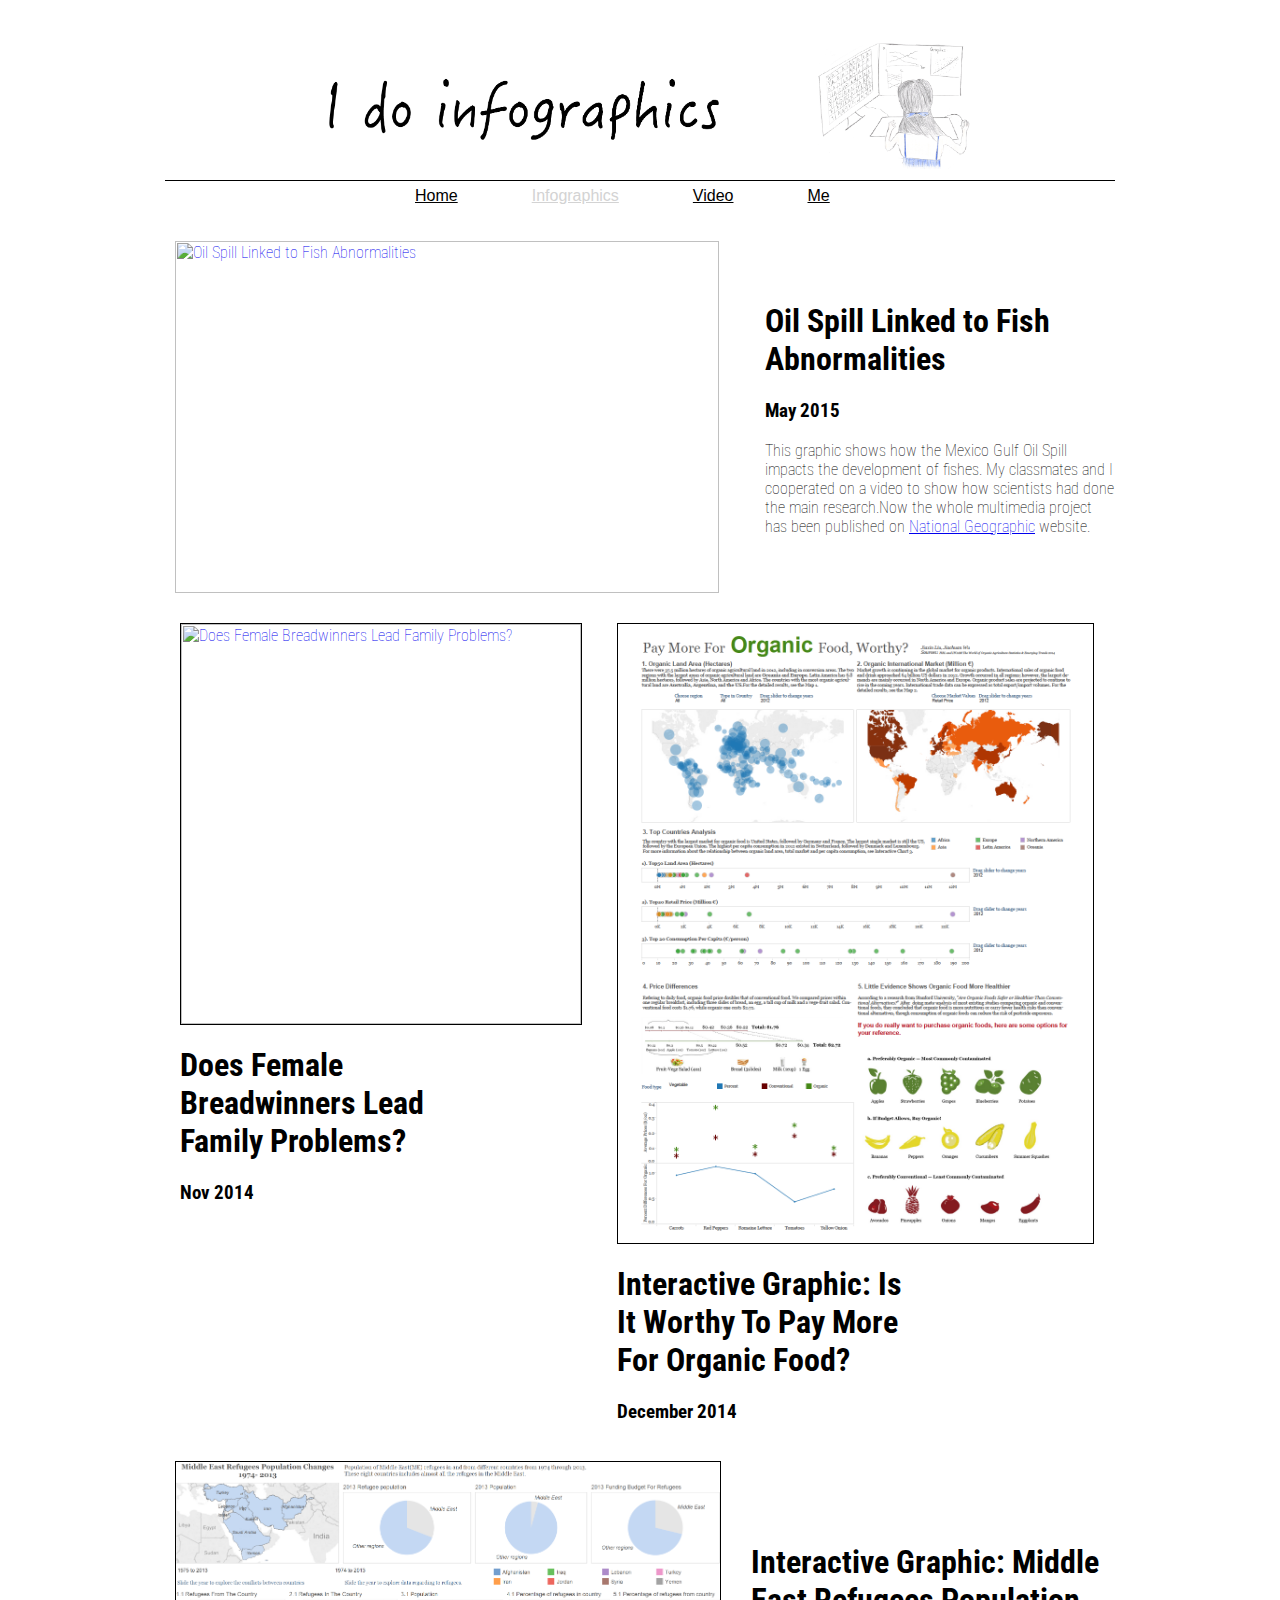
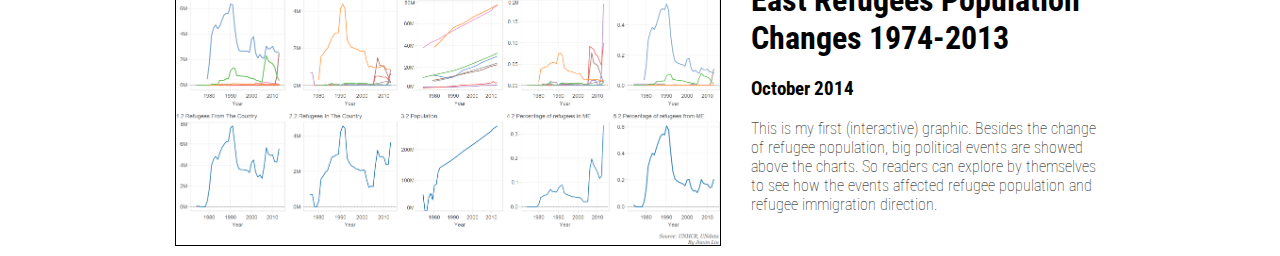
==== Infographics.html @ d33127fc "1st time build up" ====
<html>
    <head>
        <title>Infographics</title>
        <link href='https://fonts.googleapis.com/css?family=Roboto+Condensed' rel='stylesheet' type='text/css'>
        <link rel="stylesheet" type="text/css" href="Portfolio.css">
    </head>
    
    
    <body>
        <div class="wrapper">
            <header>
                <img class="head_img" src="img/head-02.png" alt="head" height="160"/>
            </header>
                
            <nav>
                    <ul>
                    <li><a href="index.html">Home</a></li>
                    <li><a href="Infographics.html" class="current">Infographics</a></li>
                    <li><a href="Video.html" >Video</a></li>
                    <!--<li><a href="">Photograph</a></li>-->
                    <li><a href="Me.html">Me</a></li>
                    </ul>
            </nav>
            
            <article>
                    <div class="oil_img">
                    <a href="Deepwater_Horizon.htm">
                            <img src="img/Deepwater_LIU-01.jpg" id="oil_img" alt="Oil Spill Linked to Fish Abnormalities" width="544px" height="352px"; />
                    </a>
                    </div>
                    <div class="oil_intro">
                    <h1>Oil Spill Linked to Fish Abnormalities</h1>
                    <h3>May 2015</h3>
                    <p>This graphic shows how the Mexico Gulf Oil Spill impacts the development of fishes. My classmates and I cooperated on a video to show how scientists had done the main research.Now the whole multimedia project has been published on <a href="http://voices.nationalgeographic.com/2015/06/07/oil-spill-impacts-the-developing-hearts-of-fish/">National Geographic</a> website.</p>
                    </div>
            </article>

                
                
            <article>
                <div class="project2">
                    <div class="vertical_img" id="project2_img">
                    <a href="project2.htm">
                    <img src="img/Project2.jpg" alt="Does Female Breadwinners Lead Family Problems?" width="400px" />
                    </a>
                    </div><!-- .vertical_img -->

                    <div class="vertical_intro">
                        <h1>Does Female Breadwinners Lead Family Problems?</h1>
                        <h3>Nov 2014</h3>
                    </div><!-- .vertical_intro-->
                </div><!-- .project2 -->
                
                <div class="project3">
                <div class="vertical_img">
                    <a href="https://public.tableau.com/profile/jiaxin.liu#!/vizhome/DATA_4/Dashboard2">
                    <img src="img/project3.png" alt="Is It Worthy To Pay More For Organic Food?" width="475px"/>
                    </a>
                </div><!-- .vertical_img -->
                <div class="vertical_intro">
                    <h1>Interactive Graphic: Is It Worthy To Pay More For Organic Food?</h1>
                    <h3>December 2014</h3>
                </div><!-- .vertical_intro -->
                </div><!-- .project3 -->
            </article>
       
             <article>
             <div class="project1_img" >
             <a href="https://public.tableau.com/profile/jiaxin.liu#!/vizhome/RefugeepopulationofMiddleEast/MiddleEastRefugees1974-2013">
             <img src="img/project1.png" class="project1" alt="Middle East Refugees Population Changes 1974-2013" width="544px" />
             </a>
             </div>
             <div class="project1_intro">
                <h1>Interactive Graphic: Middle East Refugees Population Changes 1974-2013</h1>
                <h3>October 2014</h3>
                <p>This is my first (interactive) graphic. Besides the change of refugee population, big political events are showed above the charts. So readers can explore by themselves to see how the events affected refugee population and refugee immigration direction.</p>
            </div>
            </article> 
       
                
        </div><!-- .wrapper -->
    </body>
</html>
---- Portfolio.css ----
.wrapper{
            width: 950px;
            margin: 20px auto 40px auto;
            background-color: #ffffff;}
            
        header {
            border-bottom: 1px solid black;
            }

        .head_img {
            display: block;
            margin: 0px auto;
        }
        
        nav{
            height: 30px;}
        
        nav ul {
            margin: 0px;
            padding: 5px 0px 5px 250px;}
            
        nav li {
            display: inline;
            margin-right: 70px;}
        
        nav li a {
            color: black;
            font-family: sans-serif;}
            
        nav li a:hover, nav li a.current {
            color: lightgrey;}

        body {
            font-family: 'Roboto Condensed', sans-serif;
            font-weight: lighter;}

        .info_head, .video_head {
            float: left;
            margin: 50px 150px 50px 20px;
        }

        article {
            clear: left;
        }

        .oil_img {
            float: left;
            width:600px;
        }

        .oil_intro {
            float: left;
            width: 350px;
            padding-top: 70px;

        }

        #oil_img {
            padding: 30px 10px 10px 10px;
        }

        .project2, .project3 {
            float: left;
            margin: 20px 20px 10px 15px;

        }

        .vertical_img {
            border: 1px solid black;
            
        }

        #project2_img {
            padding-right: 0;
        }

        #project1_img {
            padding: 10px;
        }

        .vertical_intro {
            width: 300px;
        }

        .project1_img {
            float: left;
            margin: 10px;
            border: 1px solid black;
        }

        .project1_intro {
            float: left;
            width: 350px;
            padding-top: 70px;
            margin-left: 20px;

        }

        hgroup {
            text-align: right;
            margin-top: 40px;}
     
        iframe{
            float: left;
            margin-right: 40px;
            margin-bottom: 40px;}


        .cv {

            display: block;
            margin: 20px auto;

        }
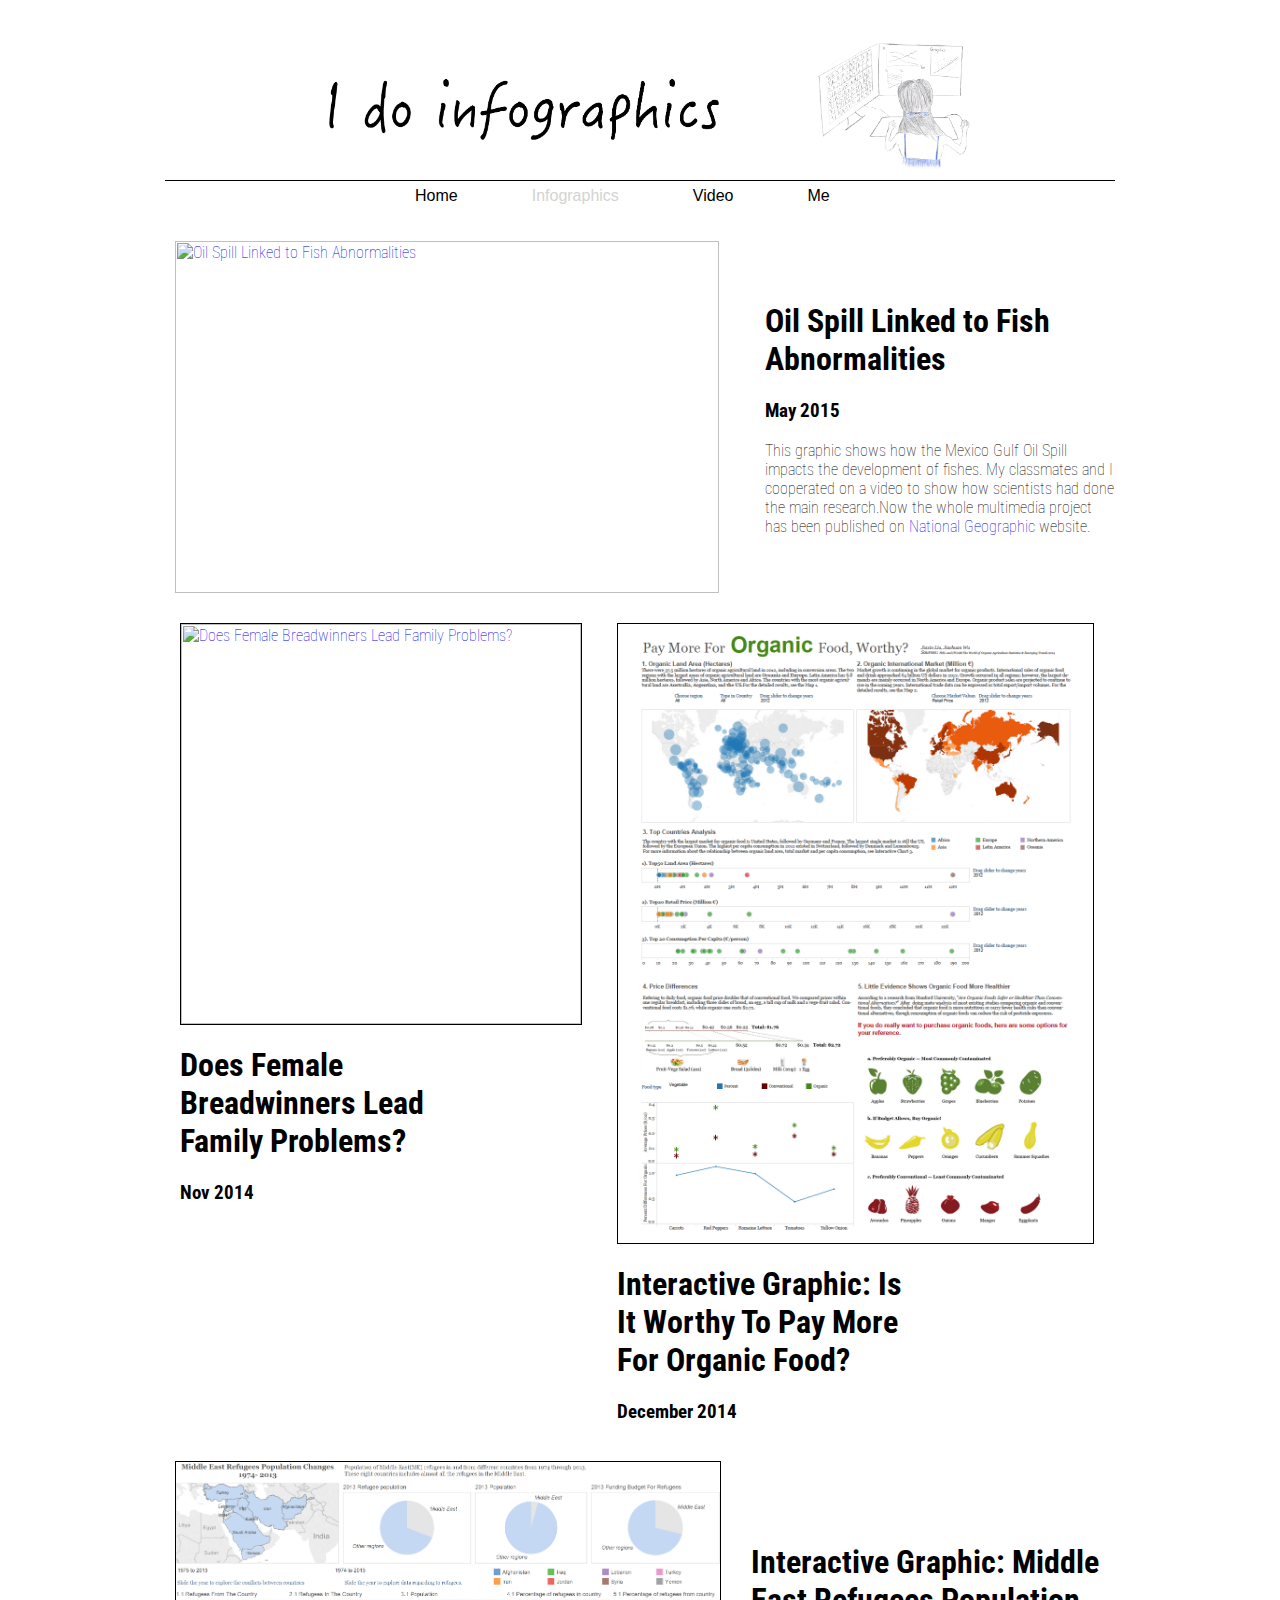
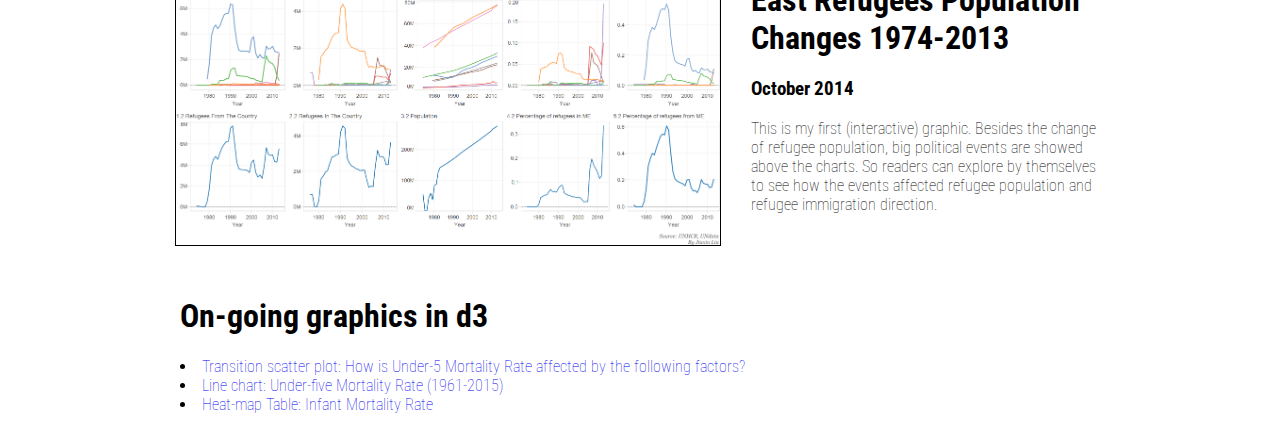
==== commit 9e0cced6: "d3 added" ====
--- a/Infographics.html
+++ b/Infographics.html
@@ -24,7 +24,7 @@
             
             <article>
                     <div class="oil_img">
-                    <a href="Deepwater_Horizon.htm">
+                    <a href="Deepwater_Horizon.html">
                             <img src="img/Deepwater_LIU-01.jpg" id="oil_img" alt="Oil Spill Linked to Fish Abnormalities" width="544px" height="352px"; />
                     </a>
                     </div>
@@ -40,7 +40,7 @@
             <article>
                 <div class="project2">
                     <div class="vertical_img" id="project2_img">
-                    <a href="project2.htm">
+                    <a href="project2.html">
                     <img src="img/Project2.jpg" alt="Does Female Breadwinners Lead Family Problems?" width="400px" />
                     </a>
                     </div><!-- .vertical_img -->
@@ -75,7 +75,19 @@
                 <h3>October 2014</h3>
                 <p>This is my first (interactive) graphic. Besides the change of refugee population, big political events are showed above the charts. So readers can explore by themselves to see how the events affected refugee population and refugee immigration direction.</p>
             </div>
+
             </article> 
+            <article>
+            <div class="d3">
+                <h1>On-going graphics in d3</h1>
+
+                <li><a href="http://bl.ocks.org/theopenwindow/raw/793b507351950b6ffa73/">Transition scatter plot: How is Under-5 Mortality Rate affected by the following factors?</a></li>
+                <li><a href="http://bl.ocks.org/theopenwindow/raw/f160401fe26b60c88484/">Line chart: Under-five Mortality Rate (1961-2015)</a></li>
+                <li><a href="http://bl.ocks.org/theopenwindow/raw/faa7b0ef782bbe59ef72/">Heat-map Table: Infant Mortality Rate</a></li>
+
+
+            </div>
+            </article>
        
                 
         </div><!-- .wrapper -->
--- a/Portfolio.css
+++ b/Portfolio.css
@@ -1,7 +1,7 @@
 
         .wrapper{
             width: 950px;
-            margin: 20px auto 40px auto;
+            margin: 20px auto 100px auto;
             background-color: #ffffff;}
             
         header {
@@ -97,6 +97,13 @@
 
         }
 
+        .d3{
+            float: left;
+            clear: both;
+            margin: 20px 20px 10px 15px;
+
+        }
+
         hgroup {
             text-align: right;
             margin-top: 40px;}
@@ -114,6 +121,16 @@
 
         }
 
+        a{
+            text-decoration: none;
+        }
+
+        a:hover {
+            color: lightgrey;
+        }
+
+
+
 
 
                     
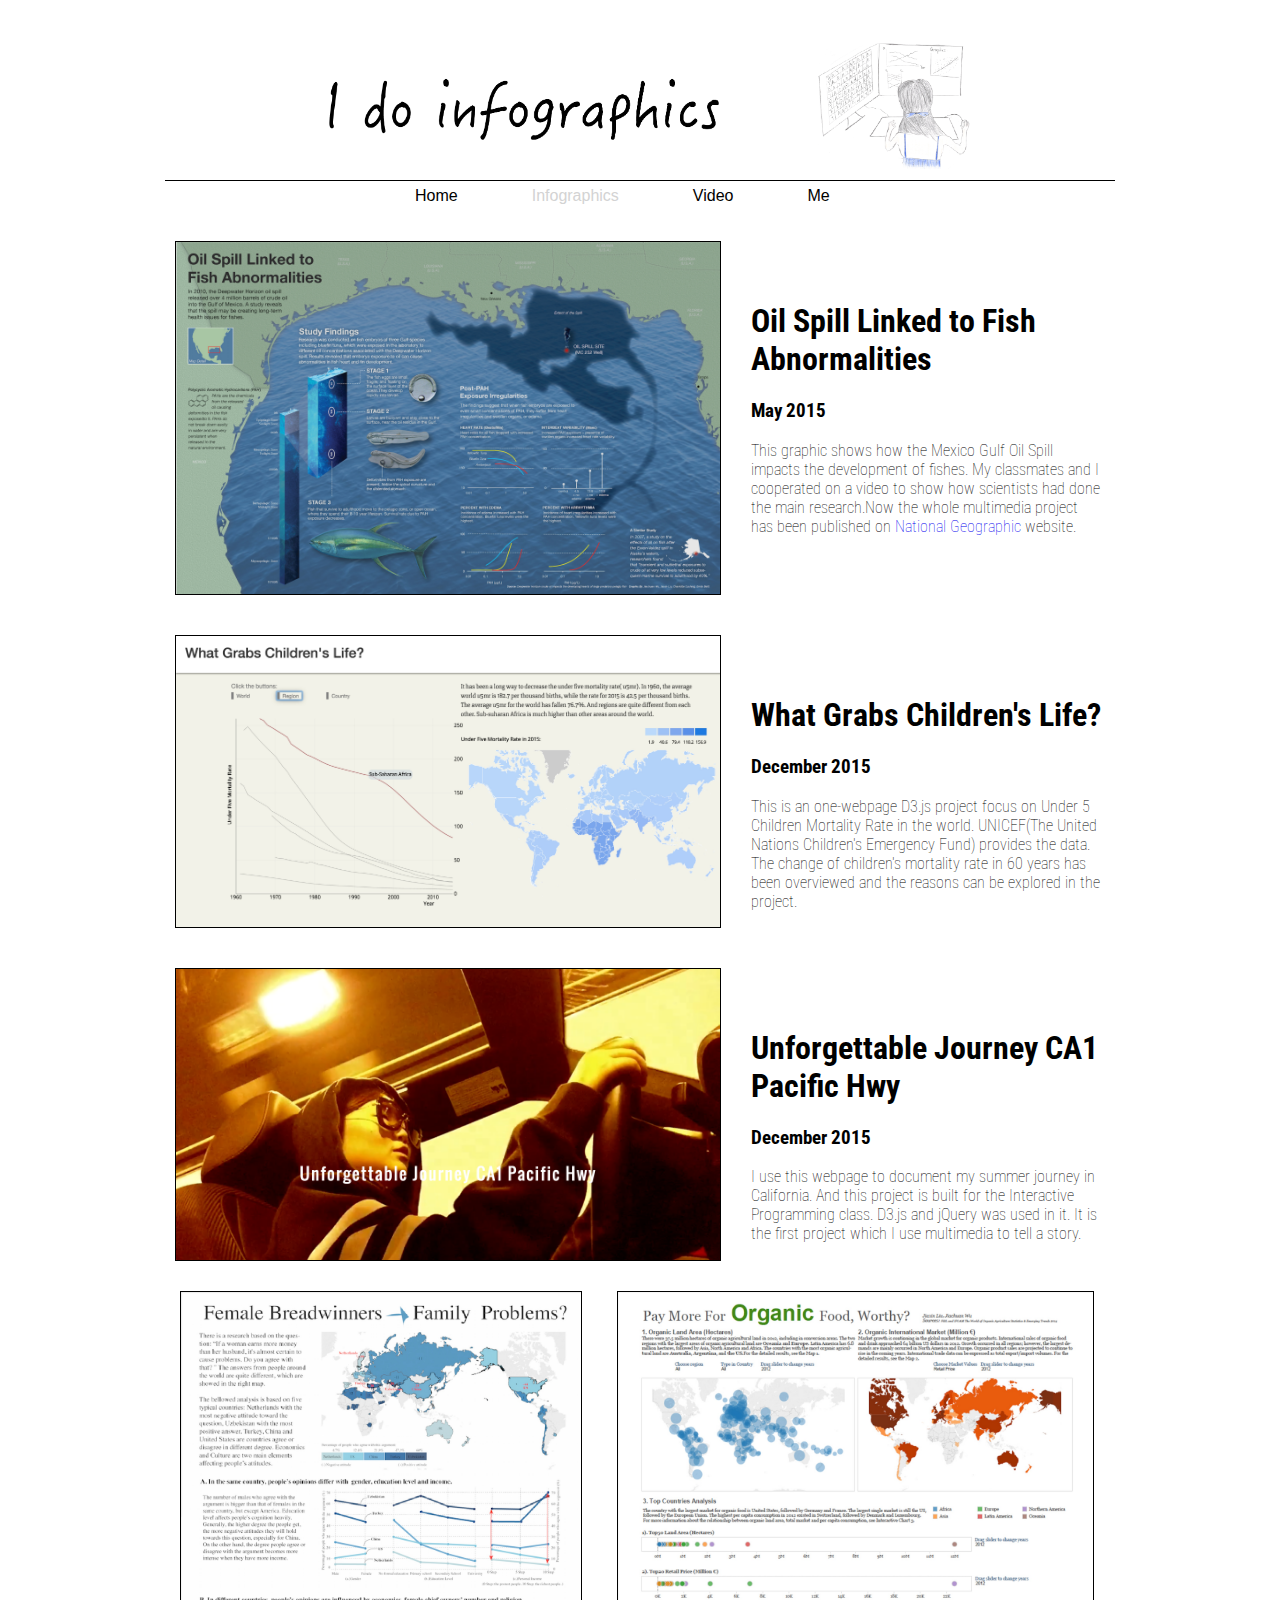
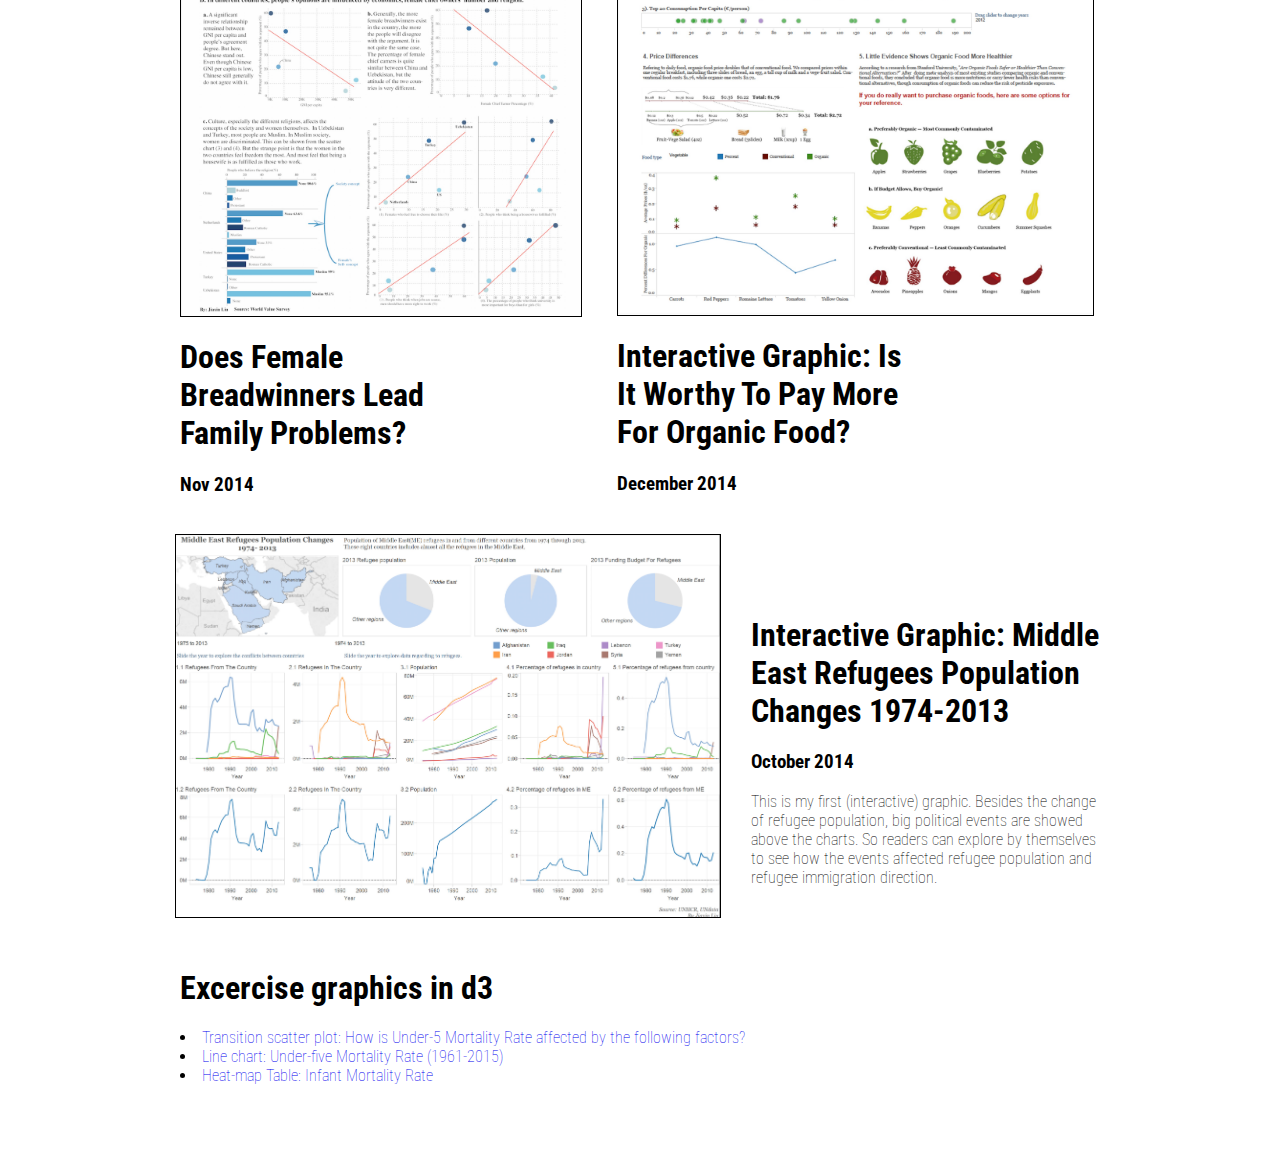
==== commit 3863ea43: "Revise_April.2_2016" ====
--- a/Infographics.html
+++ b/Infographics.html
@@ -25,7 +25,7 @@
             <article>
                     <div class="oil_img">
                     <a href="Deepwater_Horizon.html">
-                            <img src="img/Deepwater_LIU-01.jpg" id="oil_img" alt="Oil Spill Linked to Fish Abnormalities" width="544px" height="352px"; />
+                            <img src="img/oil.jpg" id="oil_img" alt="Oil Spill Linked to Fish Abnormalities" width="544px" height="352px"; />
                     </a>
                     </div>
                     <div class="oil_intro">
@@ -35,13 +35,39 @@
                     </div>
             </article>
 
+             <article>
+                    <div class="oil_img">
+                    <a href="http://jiaxinliu.me/d3_project/">
+                            <img src="img/d3.jpg" id="oil_img" alt="2015Fall d3 project" width="544px"; />
+                    </a>
+                    </div>
+                    <div class="oil_intro">
+                    <h1>What Grabs Children's Life?</h1>
+                    <h3>December 2015</h3>
+                    <p>This is an one-webpage D3.js project focus on Under 5 Children Mortality Rate in the world. UNICEF(The United Nations Children's Emergency Fund) provides the data. The change of children's mortality rate in 60 years has been overviewed and the reasons can be explored in the project. </p>
+                    </div>
+            </article>
+
+            <article>
+                    <div class="oil_img">
+                    <a href="http://jiaxinliu.me/ca1_project/">
+                            <img src="img/ca1.jpg" id="oil_img" alt="2015Fall js project" width="544px"; />
+                    </a>
+                    </div>
+                    <div class="oil_intro">
+                    <h1>Unforgettable Journey CA1 Pacific Hwy</h1>
+                    <h3>December 2015</h3>
+                    <p>I use this webpage to document my summer journey in California. And this project is built for the Interactive Programming class. D3.js and jQuery was used in it. It is the first project which I use multimedia to tell a story.</p>
+                    </div>
+            </article>
+
                 
                 
             <article>
                 <div class="project2">
                     <div class="vertical_img" id="project2_img">
                     <a href="project2.html">
-                    <img src="img/Project2.jpg" alt="Does Female Breadwinners Lead Family Problems?" width="400px" />
+                    <img src="img/p2.jpg" alt="Does Female Breadwinners Lead Family Problems?" width="400px" />
                     </a>
                     </div><!-- .vertical_img -->
 
@@ -54,7 +80,7 @@
                 <div class="project3">
                 <div class="vertical_img">
                     <a href="https://public.tableau.com/profile/jiaxin.liu#!/vizhome/DATA_4/Dashboard2">
-                    <img src="img/project3.png" alt="Is It Worthy To Pay More For Organic Food?" width="475px"/>
+                    <img src="img/p3.jpg" alt="Is It Worthy To Pay More For Organic Food?" width="475px"/>
                     </a>
                 </div><!-- .vertical_img -->
                 <div class="vertical_intro">
@@ -67,7 +93,7 @@
              <article>
              <div class="project1_img" >
              <a href="https://public.tableau.com/profile/jiaxin.liu#!/vizhome/RefugeepopulationofMiddleEast/MiddleEastRefugees1974-2013">
-             <img src="img/project1.png" class="project1" alt="Middle East Refugees Population Changes 1974-2013" width="544px" />
+             <img src="img/p1.jpg" class="project1" alt="Middle East Refugees Population Changes 1974-2013" width="544px" />
              </a>
              </div>
              <div class="project1_intro">
@@ -76,10 +102,11 @@
                 <p>This is my first (interactive) graphic. Besides the change of refugee population, big political events are showed above the charts. So readers can explore by themselves to see how the events affected refugee population and refugee immigration direction.</p>
             </div>
 
-            </article> 
+            </article>
+             
             <article>
             <div class="d3">
-                <h1>On-going graphics in d3</h1>
+                <h1>Excercise graphics in d3</h1>
 
                 <li><a href="http://bl.ocks.org/theopenwindow/raw/793b507351950b6ffa73/">Transition scatter plot: How is Under-5 Mortality Rate affected by the following factors?</a></li>
                 <li><a href="http://bl.ocks.org/theopenwindow/raw/f160401fe26b60c88484/">Line chart: Under-five Mortality Rate (1961-2015)</a></li>
--- a/Portfolio.css
+++ b/Portfolio.css
@@ -46,18 +46,21 @@
 
         .oil_img {
             float: left;
-            width:600px;
+/*            width:600px;
+*/            
         }
 
         .oil_intro {
             float: left;
             width: 350px;
             padding-top: 70px;
+            padding-left: 20px;
 
         }
 
         #oil_img {
-            padding: 30px 10px 10px 10px;
+            margin: 30px 10px 10px 10px;
+            border: 0.5px solid black;
         }
 
         .project2, .project3 {
@@ -100,7 +103,7 @@
         .d3{
             float: left;
             clear: both;
-            margin: 20px 20px 10px 15px;
+            margin: 20px 20px 80px 15px;
 
         }
 
